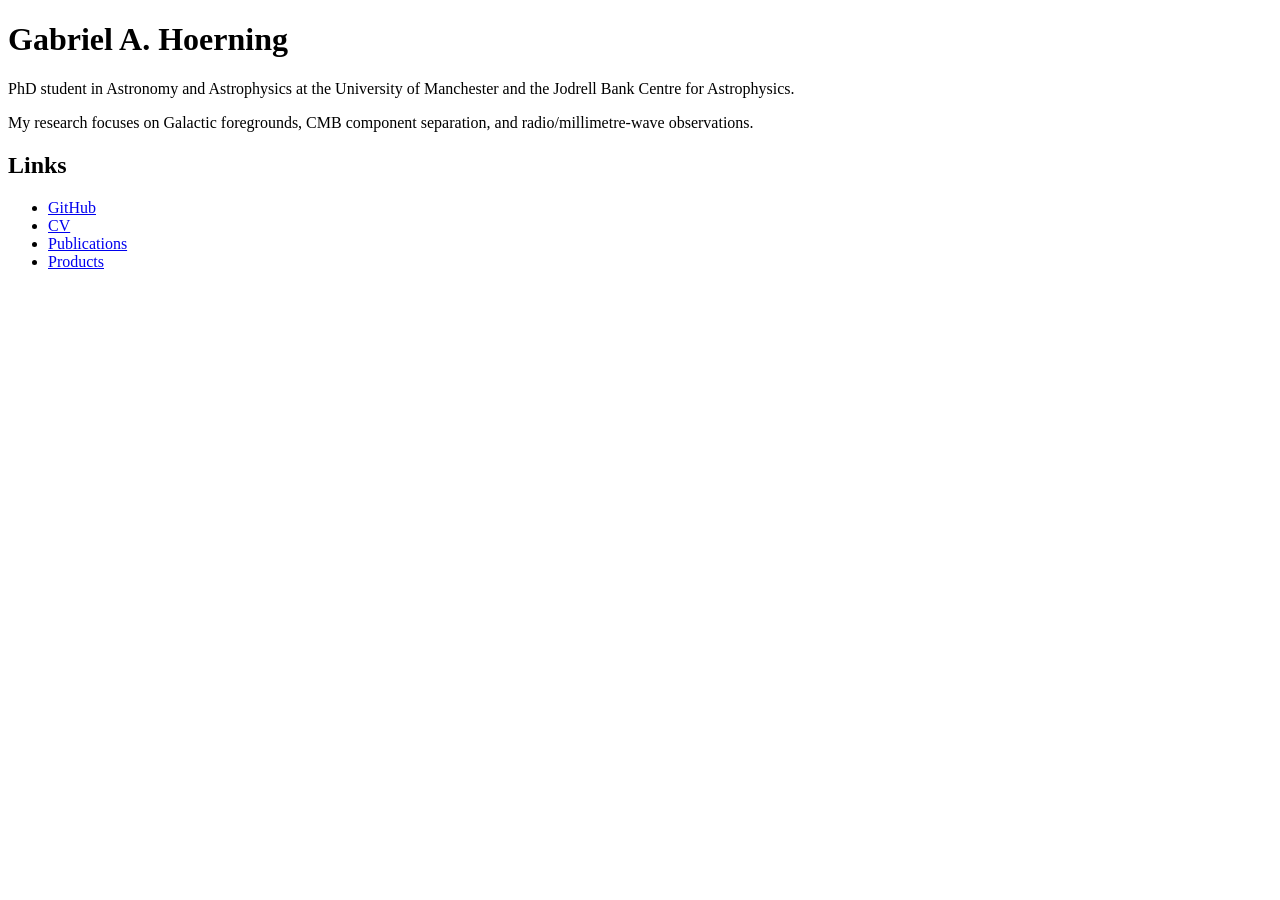
==== index.html @ 4e378296 "Add initial index.html for personal website" ====
<!DOCTYPE html>
<html lang="en">
<head>
  <meta charset="UTF-8">
  <meta name="viewport" content="width=device-width, initial-scale=1.0">
  <title>Gabriel A. Hoerning</title>
</head>
<body>
  <h1>Gabriel A. Hoerning</h1>

  <p>
    PhD student in Astronomy and Astrophysics at the University of Manchester
    and the Jodrell Bank Centre for Astrophysics.
  </p>

  <p>
    My research focuses on Galactic foregrounds, CMB component separation,
    and radio/millimetre-wave observations.
  </p>

  <h2>Links</h2>

  <ul>
    <li><a href="https://github.com/gahoerning">GitHub</a></li>
    <li><a href="#">CV</a></li>
    <li><a href="#">Publications</a></li>
    <li><a href="#">Products</a></li>
  </ul>
</body>
</html>
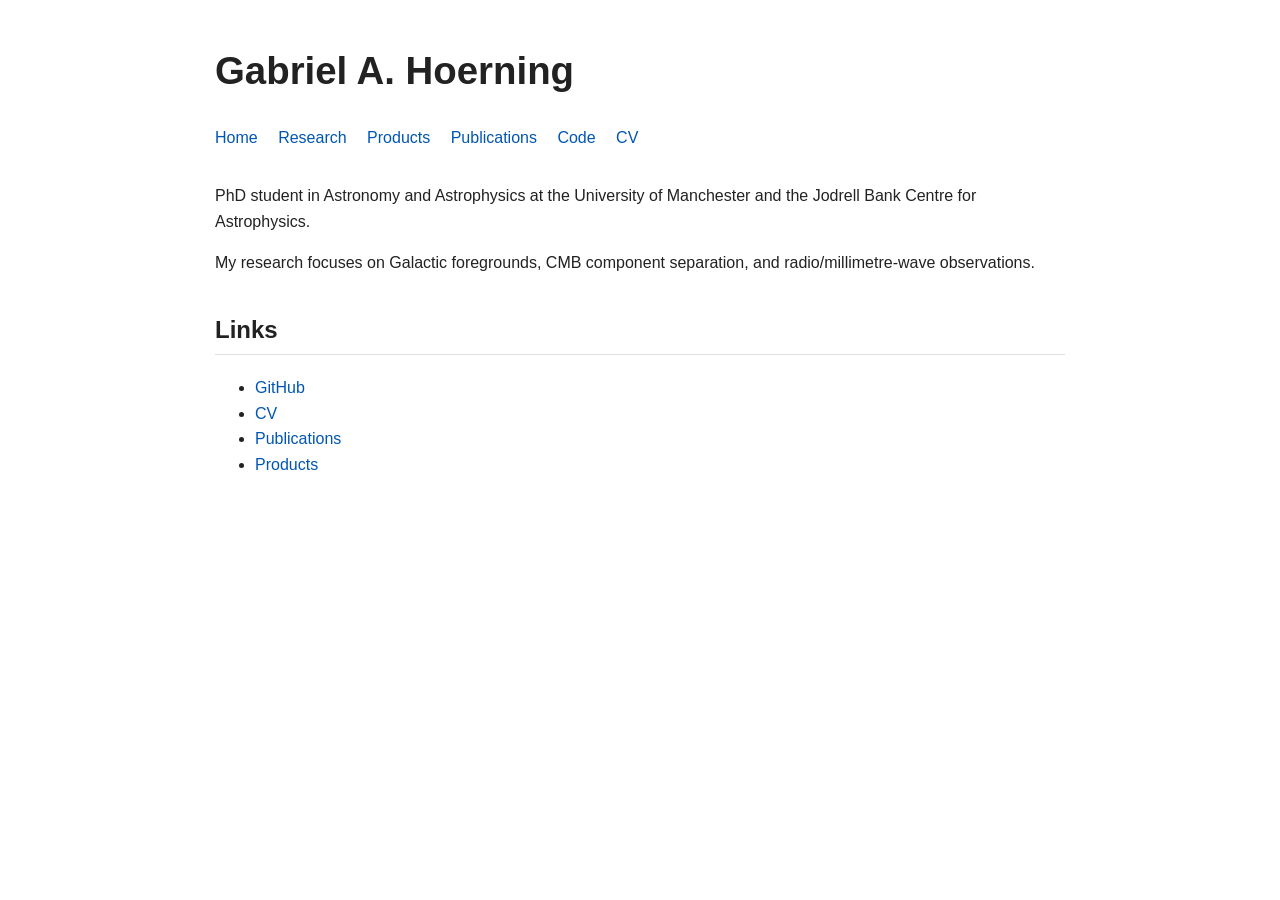
==== commit d72877fe: "Add navigation links and stylesheet to index.html" ====
--- a/index.html
+++ b/index.html
@@ -4,9 +4,19 @@
   <meta charset="UTF-8">
   <meta name="viewport" content="width=device-width, initial-scale=1.0">
   <title>Gabriel A. Hoerning</title>
+  <link rel="stylesheet" href="assets/style.css">
 </head>
 <body>
   <h1>Gabriel A. Hoerning</h1>
+
+  <nav>
+    <a href="index.html">Home</a>
+    <a href="research.html">Research</a>
+    <a href="products.html">Products</a>
+    <a href="publications.html">Publications</a>
+    <a href="code.html">Code</a>
+    <a href="cv.html">CV</a>
+  </nav>
 
   <p>
     PhD student in Astronomy and Astrophysics at the University of Manchester
@@ -22,9 +32,9 @@
 
   <ul>
     <li><a href="https://github.com/gahoerning">GitHub</a></li>
-    <li><a href="#">CV</a></li>
-    <li><a href="#">Publications</a></li>
-    <li><a href="#">Products</a></li>
+    <li><a href="cv.html">CV</a></li>
+    <li><a href="publications.html">Publications</a></li>
+    <li><a href="products.html">Products</a></li>
   </ul>
 </body>
 </html>
--- a/assets/style.css
+++ b/assets/style.css
@@ -0,0 +1,46 @@
+body {
+  max-width: 850px;
+  margin: 40px auto;
+  padding: 0 20px;
+  font-family: -apple-system, BlinkMacSystemFont, "Segoe UI", sans-serif;
+  line-height: 1.6;
+  color: #222;
+  background: #fff;
+}
+
+h1 {
+  font-size: 2.4rem;
+  margin-bottom: 0.2rem;
+}
+
+h2 {
+  margin-top: 2.2rem;
+  border-bottom: 1px solid #ddd;
+  padding-bottom: 0.3rem;
+}
+
+a {
+  color: #0056b3;
+  text-decoration: none;
+}
+
+a:hover {
+  text-decoration: underline;
+}
+
+nav {
+  margin: 1.5rem 0 2rem 0;
+}
+
+nav a {
+  margin-right: 1rem;
+  font-weight: 500;
+}
+
+.section {
+  margin-top: 2rem;
+}
+
+.muted {
+  color: #666;
+}
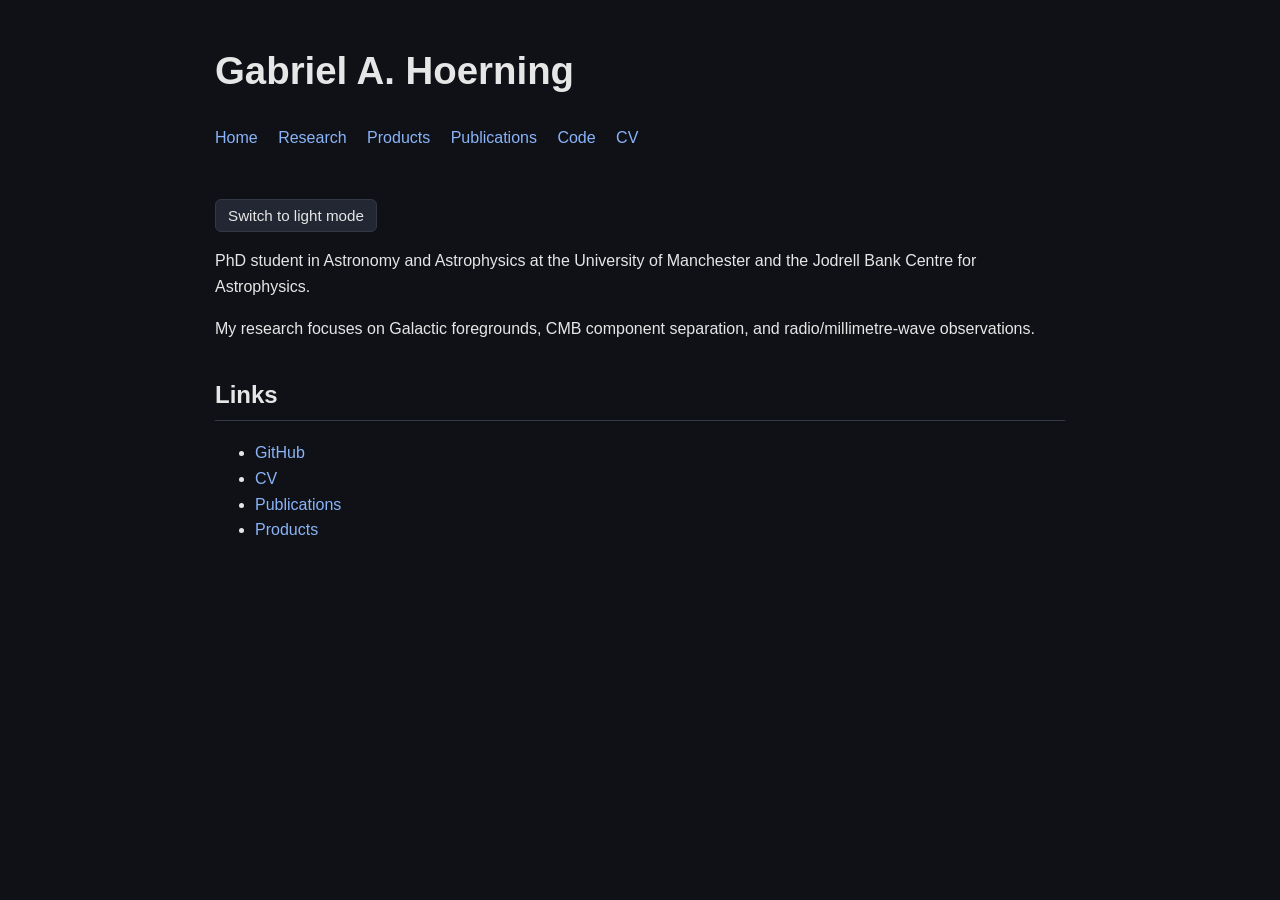
==== commit 8529bca7: "Add theme toggle button to index.html" ====
--- a/index.html
+++ b/index.html
@@ -17,6 +17,8 @@
     <a href="code.html">Code</a>
     <a href="cv.html">CV</a>
   </nav>
+
+  <button class="theme-toggle" onclick="toggleTheme()">Switch to light mode</button>
 
   <p>
     PhD student in Astronomy and Astrophysics at the University of Manchester
--- a/assets/style.css
+++ b/assets/style.css
@@ -1,11 +1,33 @@
+:root {
+  --bg: #0f1117;
+  --text: #e6e6e6;
+  --muted: #a0a0a0;
+  --link: #8ab4f8;
+  --border: #333846;
+  --card-bg: #171a22;
+  --button-bg: #232734;
+  --button-text: #e6e6e6;
+}
+
+body.light-mode {
+  --bg: #ffffff;
+  --text: #222222;
+  --muted: #666666;
+  --link: #0056b3;
+  --border: #dddddd;
+  --card-bg: #f7f7f7;
+  --button-bg: #eeeeee;
+  --button-text: #222222;
+}
+
 body {
   max-width: 850px;
   margin: 40px auto;
   padding: 0 20px;
   font-family: -apple-system, BlinkMacSystemFont, "Segoe UI", sans-serif;
   line-height: 1.6;
-  color: #222;
-  background: #fff;
+  color: var(--text);
+  background: var(--bg);
 }
 
 h1 {
@@ -15,12 +37,12 @@
 
 h2 {
   margin-top: 2.2rem;
-  border-bottom: 1px solid #ddd;
+  border-bottom: 1px solid var(--border);
   padding-bottom: 0.3rem;
 }
 
 a {
-  color: #0056b3;
+  color: var(--link);
   text-decoration: none;
 }
 
@@ -42,5 +64,20 @@
 }
 
 .muted {
-  color: #666;
+  color: var(--muted);
 }
+
+.theme-toggle {
+  margin-top: 1rem;
+  padding: 0.45rem 0.75rem;
+  border: 1px solid var(--border);
+  border-radius: 6px;
+  background: var(--button-bg);
+  color: var(--button-text);
+  cursor: pointer;
+  font-size: 0.95rem;
+}
+
+.theme-toggle:hover {
+  opacity: 0.85;
+}
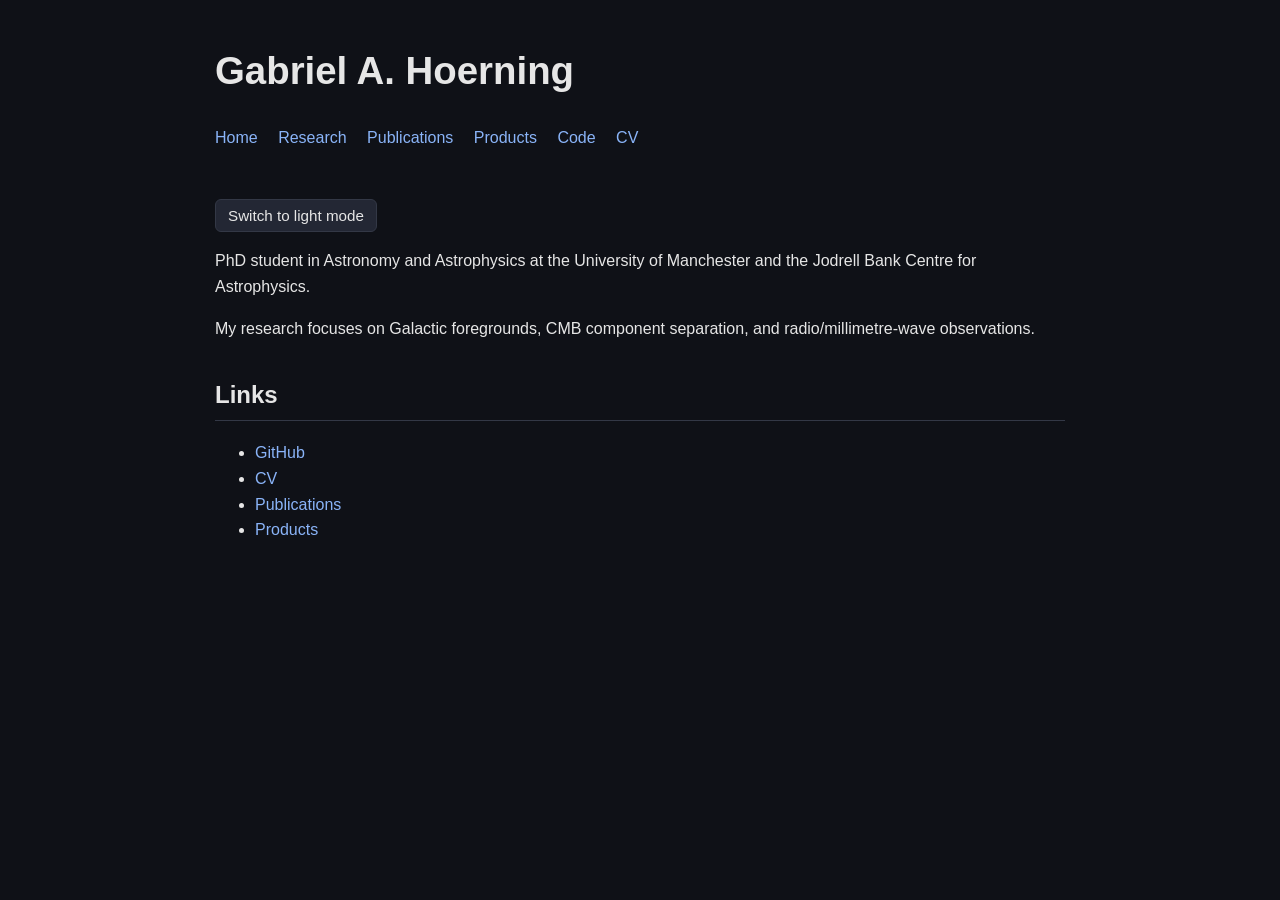
==== commit 00984f1b: "Restore Products link in navigation" ====
--- a/index.html
+++ b/index.html
@@ -4,6 +4,7 @@
   <meta charset="UTF-8">
   <meta name="viewport" content="width=device-width, initial-scale=1.0">
   <title>Gabriel A. Hoerning</title>
+  <meta name="description" content="Personal academic website of Gabriel A. Hoerning, PhD student in Astronomy and Astrophysics.">
   <link rel="stylesheet" href="assets/style.css">
 </head>
 <body>
@@ -12,8 +13,8 @@
   <nav>
     <a href="index.html">Home</a>
     <a href="research.html">Research</a>
+    <a href="publications.html">Publications</a>
     <a href="products.html">Products</a>
-    <a href="publications.html">Publications</a>
     <a href="code.html">Code</a>
     <a href="cv.html">CV</a>
   </nav>
@@ -38,5 +39,28 @@
     <li><a href="publications.html">Publications</a></li>
     <li><a href="products.html">Products</a></li>
   </ul>
+  <script>
+  const button = document.querySelector(".theme-toggle");
+
+  function applyTheme(theme) {
+    if (theme === "light") {
+      document.body.classList.add("light-mode");
+      button.textContent = "Switch to dark mode";
+    } else {
+      document.body.classList.remove("light-mode");
+      button.textContent = "Switch to light mode";
+    }
+  }
+
+  function toggleTheme() {
+    const isLight = document.body.classList.contains("light-mode");
+    const newTheme = isLight ? "dark" : "light";
+    localStorage.setItem("theme", newTheme);
+    applyTheme(newTheme);
+  }
+
+  const savedTheme = localStorage.getItem("theme") || "dark";
+  applyTheme(savedTheme);
+  </script>
 </body>
 </html>
